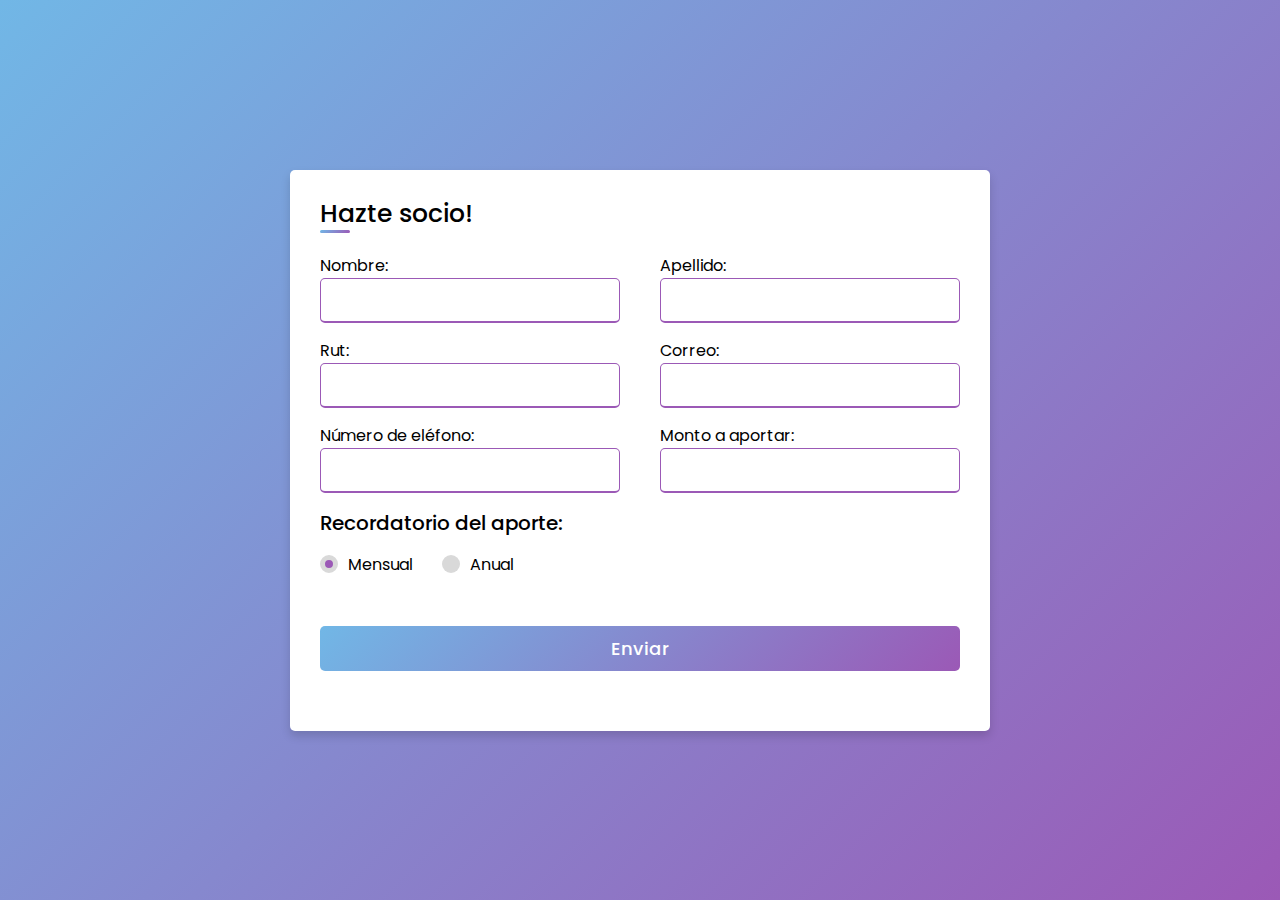
==== formulario-socio.html @ 720bd68b "Se añaden formularios con sus css" ====
<!DOCTYPE html>
<html lang="en">
    <head>
        <meta charset="UTF-8">
        <meta name="viewport" content="width=device-width, initial-scale=1.0">
        <link rel="stylesheet" href="css/style-socio.css">
        <script src="https://ajax.googleapis.com/ajax/libs/jquery/3.5.1/jquery.min.js"></script>
        <title>Hazte socio</title>
    </head>
    <body>
        <div class="container">
            <div class="title">Hazte socio!</div>
            <div class="content">
                <form action="index.html" method="post" id="mi_formulario"> 
                    <div class="user-details">
                        <div class="input-box">
                            <label class="details" for="nombre">Nombre: </label>
                            <input type="text" name="nombre">
                        </div>
                        <div class="input-box">
                            <label class="details" for="apellido">Apellido: </label>
                            <input type="text" name="apellido">
                        </div>
                        <div class="input-box">
                            <label class="details" for="rut">Rut: </label>
                            <input type="text" name="rut">
                        </div>
                        <div class="input-box">
                            <label class="details" for="nombre">Correo: </label>
                            <input type="text" name="email">
                        </div>
                        <div class="input-box">
                            <label class="details" for="fono">Número de eléfono: </label>
                            <input type="text" name="fono">
                        </div>
                        <div class="input-box">
                            <label class="details" for="aporte">Monto a aportar: </label>
                            <input type="text" name="aporte">
                        </div>
                        <div class="recordatorio">
                            <input type="radio" name="opcion" id="dot-1" checked>
                            <input type="radio" name="opcion" id="dot-2">
                            <span class="recordatorio-titulo">Recordatorio del aporte:</span>
                            <div class="category">
                              <label for="dot-1">
                              <span class="dot one"></span>
                              <span class="opcion">Mensual</span>
                            </label>
                            <label for="dot-2">
                              <span class="dot two"></span>
                              <span class="opcion">Anual </span>
                            </label>
                            
                            </div>
                          </div>
                        
                    </div>
                    <div class="button">
                        <input type="submit" value="Enviar">
                    </div>
                </form>

                <div id="msg" class="mensaje"></div>

                <script src="js/formulario-socio.js"></script>
            </div>
        </div>
    </body>
</html>
---- css/style-socio.css ----
@import url('https://fonts.googleapis.com/css2?family=Poppins:wght@200;300;400;500;600;700&display=swap');
*{
  margin: 0;
  padding: 0;
  box-sizing: border-box;
  font-family: 'Poppins',sans-serif;
}

body{
  height: 100vh;
  display: flex;
  justify-content: center;
  align-items: center;
  padding: 10px;
  background: linear-gradient(135deg, #71b7e6, #9b59b6);
}
.container{
  max-width: 700px;
  width: 100%;
  background-color: #fff;
  padding: 25px 30px;
  border-radius: 5px;
  box-shadow: 0 5px 10px rgba(0,0,0,0.15);
}
.container .title{
  font-size: 25px;
  font-weight: 500;
  position: relative;
}
.container .title::before{
  content: "";
  position: absolute;
  left: 0;
  bottom: 0;
  height: 3px;
  width: 30px;
  border-radius: 5px;
  background: linear-gradient(135deg, #71b7e6, #9b59b6);
}
.content form .user-details{
  display: flex;
  flex-wrap: wrap;
  justify-content: space-between;
  margin: 20px 0 12px 0;
}
form .user-details .input-box{
  margin-bottom: 15px;
  width: calc(100% / 2 - 20px);
}
form .input-box span.details{
  display: block;
  font-weight: 500;
  margin-bottom: 5px;
}
.user-details .input-box input{
  height: 45px;
  width: 100%;
  outline: none;
  font-size: 16px;
  border-radius: 5px;
  padding-left: 15px;
  border: 1px solid #ccc;
  border-bottom-width: 2px;
  transition: all 0.3s ease;
}
.user-details .input-box input:focus,
.user-details .input-box input:valid{
  border-color: #9b59b6;
}
 form .recordatorio .recordatorio-titulo{
  font-size: 20px;
  font-weight: 500;
 }
 form .category{
   display: flex;
   width: 80%;
   margin: 14px 0 ;
   justify-content: space-between;
 }
 form .category label{
   display: flex;
   align-items: center;
   cursor: pointer;
 }
 form .category label .dot{
  height: 18px;
  width: 18px;
  border-radius: 50%;
  margin-right: 10px;
  background: #d9d9d9;
  border: 5px solid transparent;
  transition: all 0.3s ease;
}
 #dot-1:checked ~ .category label .one,
 #dot-2:checked ~ .category label .two,
 #dot-3:checked ~ .category label .three{
   background: #9b59b6;
   border-color: #d9d9d9;
 }
 form input[type="radio"]{
   display: none;
 }
 form .button{
   height: 45px;
   margin: 35px 0
 }
 form .button input{
   height: 100%;
   width: 100%;
   border-radius: 5px;
   border: none;
   color: #fff;
   font-size: 18px;
   font-weight: 500;
   letter-spacing: 1px;
   cursor: pointer;
   transition: all 0.3s ease;
   background: linear-gradient(135deg, #71b7e6, #9b59b6);
 }
 form .button input:hover{
  /* transform: scale(0.99); */
  background: linear-gradient(-135deg, #71b7e6, #9b59b6);
  }

  /* TODAS ESTAS PROPIEDADES HACEN QUE NO SE VEA EL FORMULARIO COMPLETO CUANDO SE REDUCE EL TAMAÑO DEL NAVEGADOR
  
  @media(max-width: 584px){
    .container{
    max-width: 100%;
    }
    form .user-details .input-box{
    margin-bottom: 15px;
    width: 100%;
    }
    form .category{
        width: 100%;
    }
    .content form .user-details{
        max-height: 300px;
        overflow-y: scroll;
    }
    .user-details::-webkit-scrollbar{
        width: 5px;
    }
  }
  @media(max-width: 459px){
  .container .content .category{
    flex-direction: column;
  }
}*/

.mensaje{
    color: crimson;
}
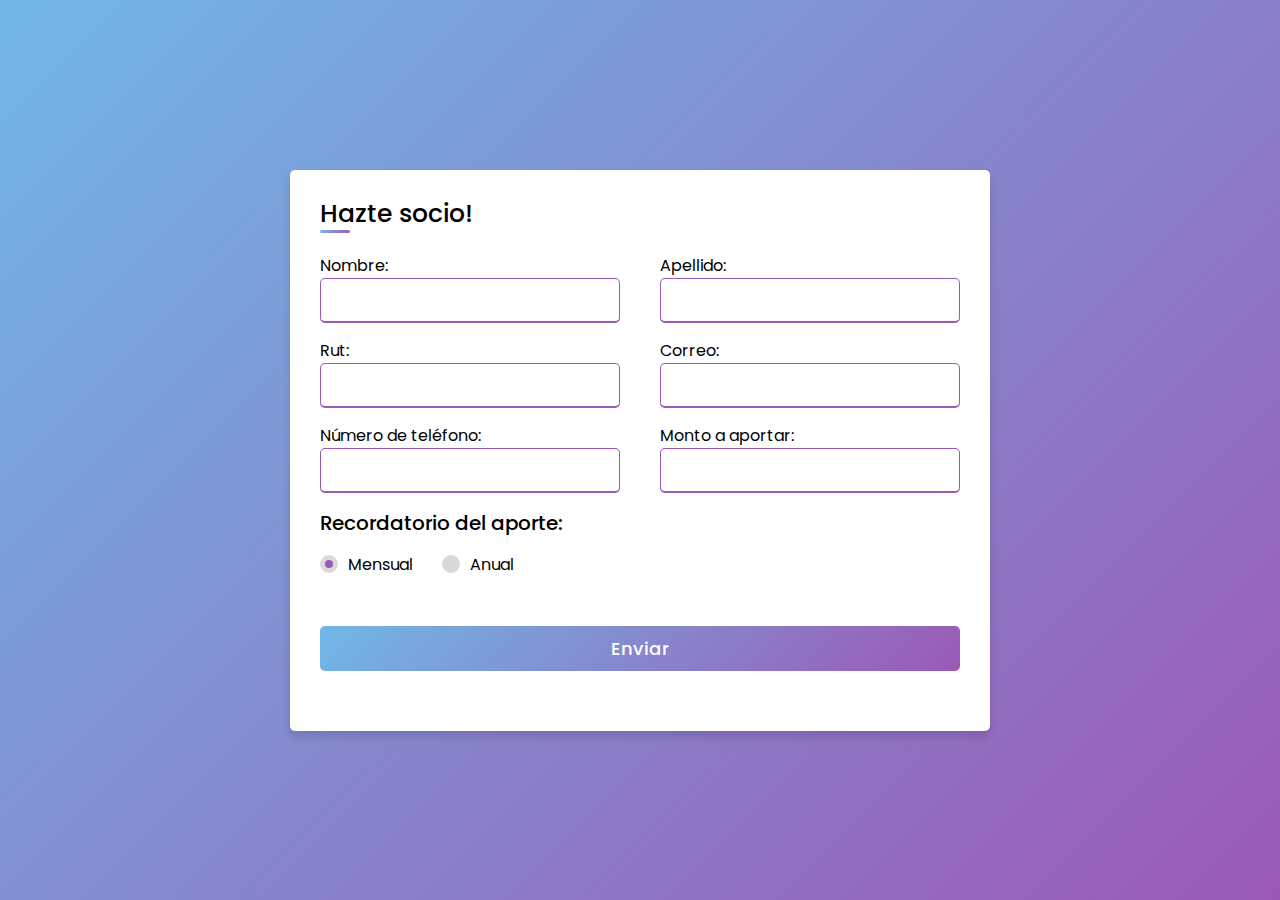
==== commit 2c6aecd2: "Arreglo errores v2" ====
--- a/formulario-socio.html
+++ b/formulario-socio.html
@@ -30,7 +30,7 @@
                             <input type="text" name="email">
                         </div>
                         <div class="input-box">
-                            <label class="details" for="fono">Número de eléfono: </label>
+                            <label class="details" for="fono">Número de teléfono: </label>
                             <input type="text" name="fono">
                         </div>
                         <div class="input-box">
